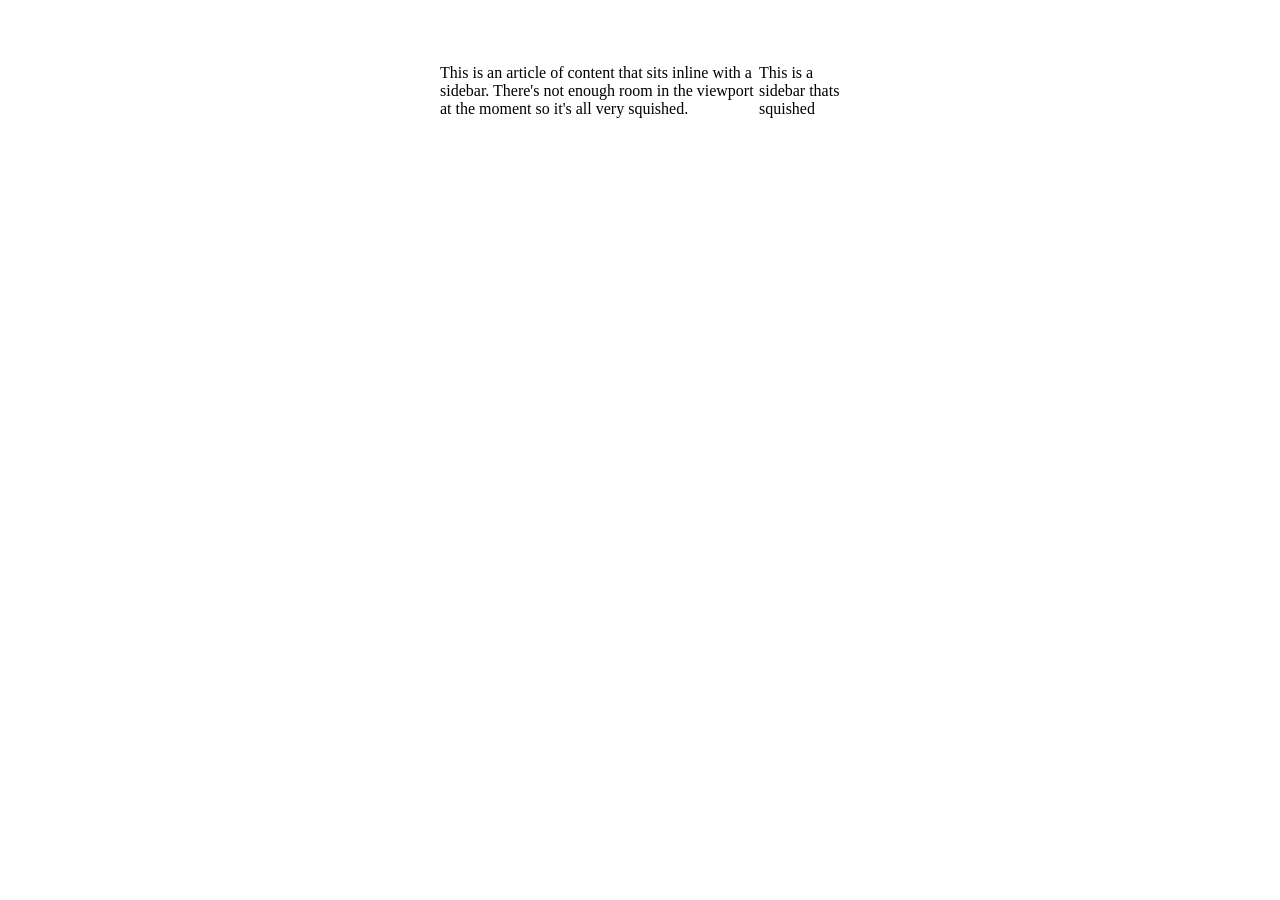
==== index.html @ 8c35b3c1 "yo" ====
<!DOCTYPE html>
<html lang="en">
<head>
    <meta charset="UTF-8">
    <meta name="viewport" content="width=device-width, initial-scale=1.0">
    <title>Document</title>
    <link rel="stylesheet" href="style.css">
</head>
<body>
    <div class="page">
        <main class="content">
            <article>
                <p>
                    This is an article of content that sits inline with a sidebar. 
                    There's not enough room in the viewport at the moment so it's all very squished.
                </p>
            </article>
        </main>
        <aside class="sidebar">
            <p>
                This is a sidebar thats squished
            </p>
        </aside>
    </div>
</body>
</html>
---- style.css ----
.page {
    display: flex;
}

.page > {
    padding: 1rem;
}

.sidebar {
    background: var(--color-primary-x-light);
    outline: 1px solid var(--color-primary);
    width: 14rem;
}

body {
    width: 400px;
    height: 400px;
    min-height: unset;
    padding: 2rem;
    border: 1px solid var(--color-stroke);
    background: var(--color-off-white);
    margin: 1rem auto;
}

.page {
    background: white;
    border: 1px solid var(--color-stroke);
    
}
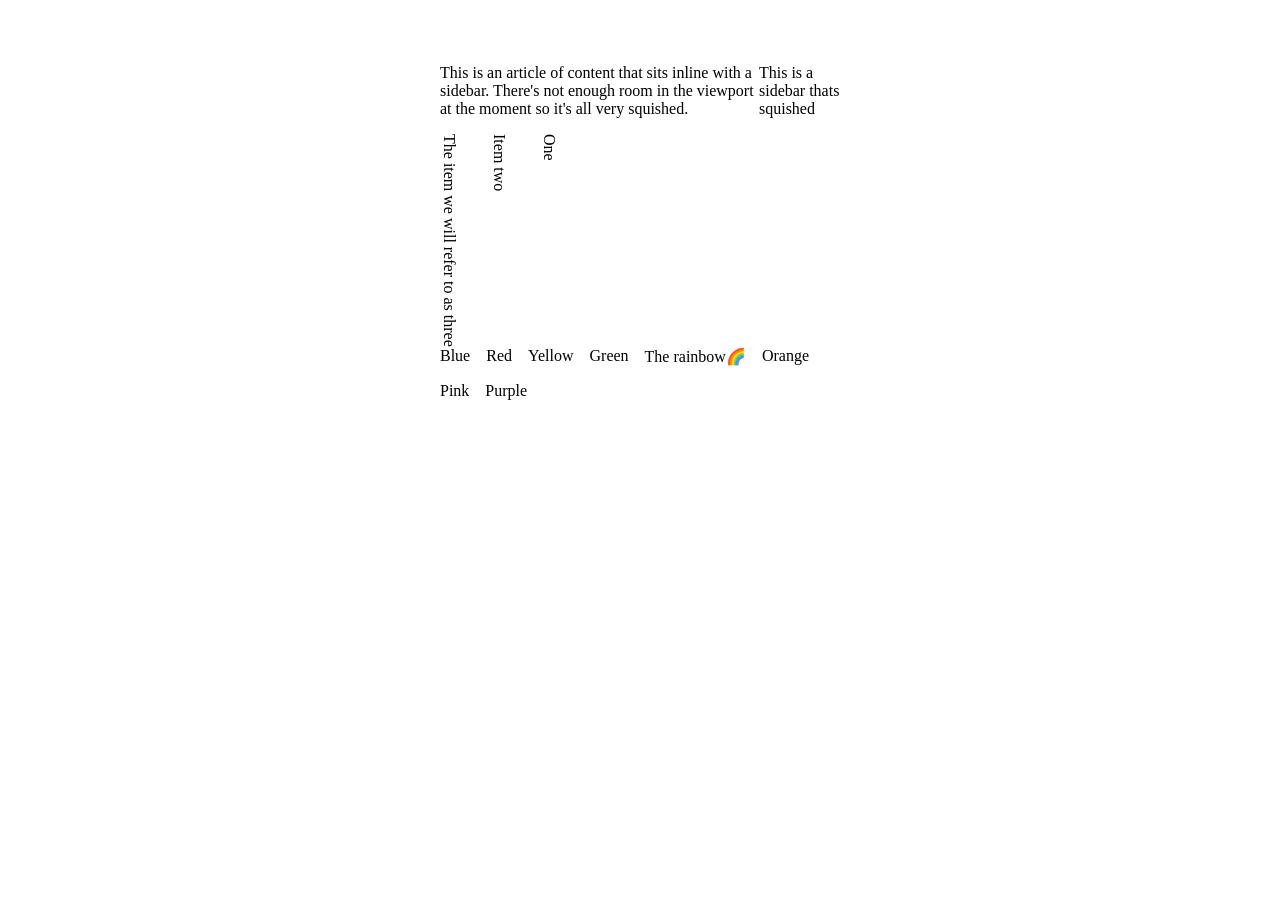
==== commit 41853fcf: "yo" ====
--- a/index.html
+++ b/index.html
@@ -22,5 +22,22 @@
             </p>
         </aside>
     </div>
+    <div class="container" id="container">
+        <div>One</div>
+        <div>Item two</div>
+        <div>The item we will refer to as three</div>
+    </div>
+    <div class="behållare"
+    id behållare>
+    <div class="box">Blue</div>
+    <div class="box">Red</div>
+    <div class="box">Yellow</div>
+    <div class="box">Green</div>
+    <div class="box">The rainbow🌈</div>
+    <div class="box">Orange</div>
+    <div class="box">Pink</div>
+    <div class="box">Purple</div>
+
+    </div>
 </body>
 </html>
--- a/style.css
+++ b/style.css
@@ -1,3 +1,7 @@
+:root{
+    --var-flex-wrap: wrap;
+}
+
 .page {
     display: flex;
 }
@@ -26,4 +30,20 @@
     background: white;
     border: 1px solid var(--color-stroke);
     
+}
+
+.container{
+    display: flex; 
+    gap: 2rem;
+    writing-mode: vertical-rl;
+    flex-direction: column;
+}
+
+.behållare{
+    display: flex;
+    gap: 1rem;
+    flex-wrap: var(--var-flex-wrap);
+    border: 1px solid var(--color-primary);
+    background: var(--color-primary-x-light);
+    max-width: 400px;
 }
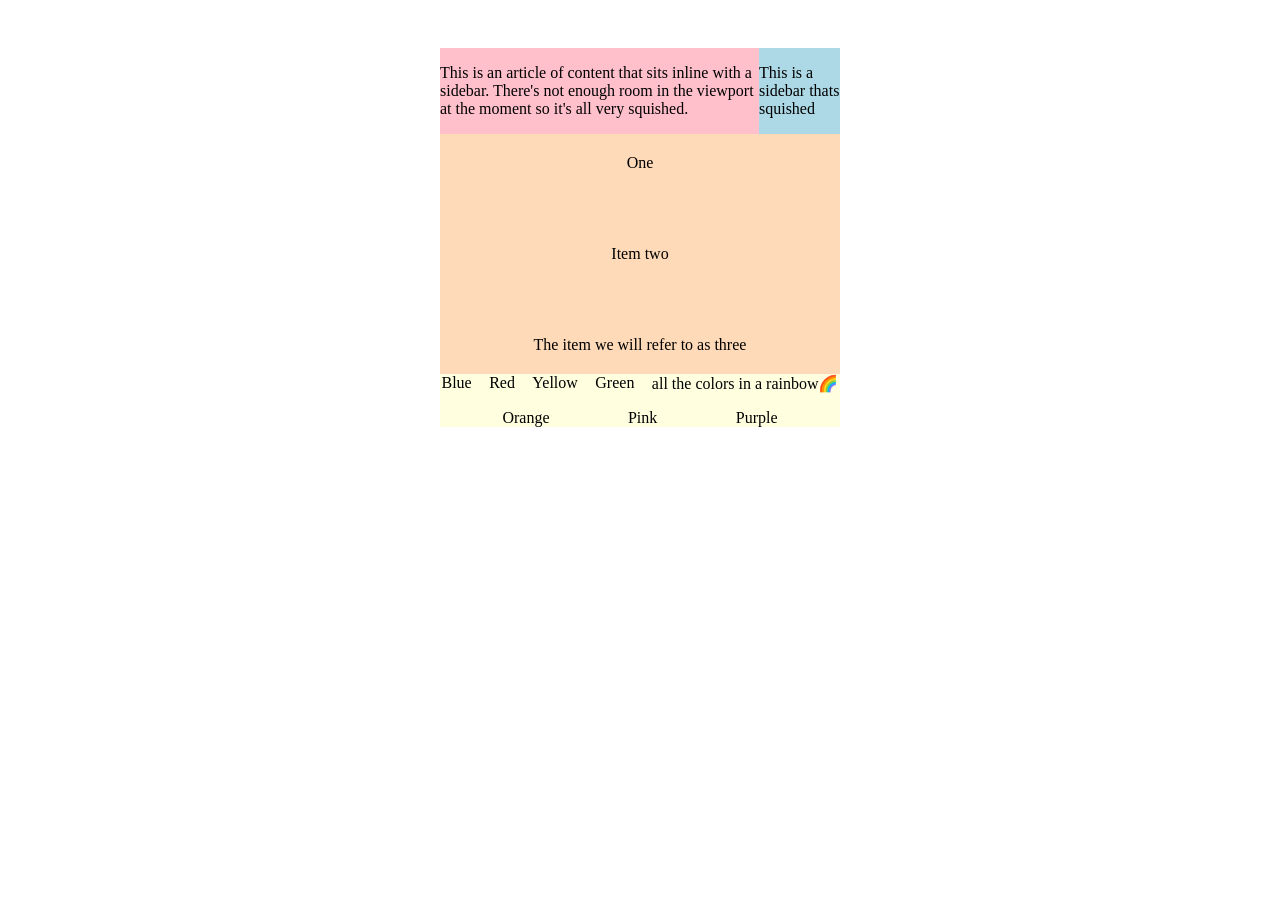
==== commit 59dacad9: "yo" ====
--- a/index.html
+++ b/index.html
@@ -33,7 +33,7 @@
     <div class="box">Red</div>
     <div class="box">Yellow</div>
     <div class="box">Green</div>
-    <div class="box">The rainbow🌈</div>
+    <div class="box">all the colors in a rainbow🌈</div>
     <div class="box">Orange</div>
     <div class="box">Pink</div>
     <div class="box">Purple</div>
--- a/style.css
+++ b/style.css
@@ -11,7 +11,7 @@
 }
 
 .sidebar {
-    background: var(--color-primary-x-light);
+    background: lightblue;
     outline: 1px solid var(--color-primary);
     width: 14rem;
 }
@@ -22,12 +22,12 @@
     min-height: unset;
     padding: 2rem;
     border: 1px solid var(--color-stroke);
-    background: var(--color-off-white);
+    background: white;
     margin: 1rem auto;
 }
 
 .page {
-    background: white;
+    background: pink;
     border: 1px solid var(--color-stroke);
     
 }
@@ -35,8 +35,15 @@
 .container{
     display: flex; 
     gap: 2rem;
-    writing-mode: vertical-rl;
+    max-width: 25rem;
+    height: 15rem; 
+    background: peachpuff;
+    border: 1px solid var(--color-primary);
     flex-direction: column;
+    justify-content: space-around;
+    align-items: center;
+    
+    
 }
 
 .behållare{
@@ -44,6 +51,8 @@
     gap: 1rem;
     flex-wrap: var(--var-flex-wrap);
     border: 1px solid var(--color-primary);
-    background: var(--color-primary-x-light);
-    max-width: 400px;
+    background: lightyellow;
+    justify-content: space-evenly;
+    align-content: stretch;
+
 }
